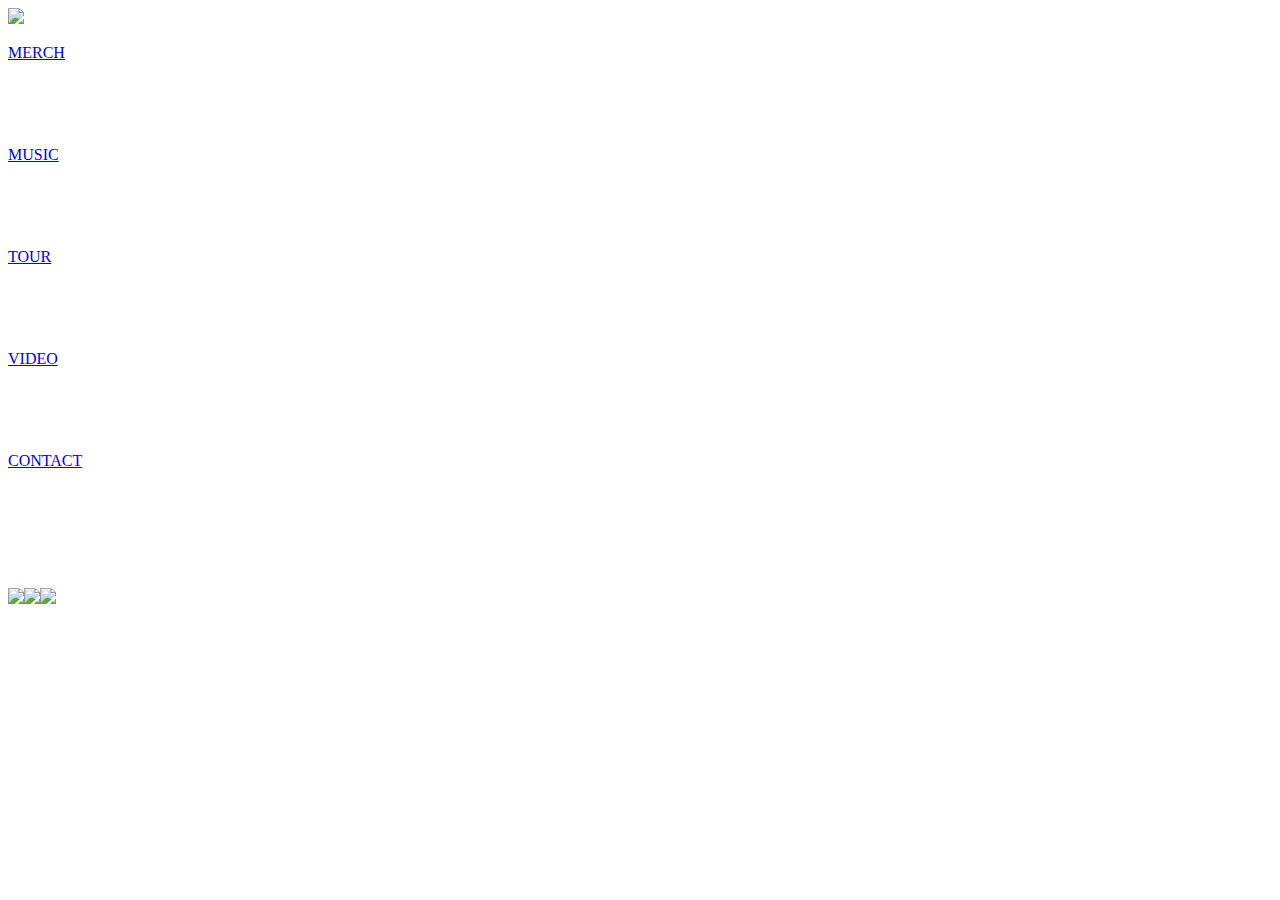
==== index.html @ 7252b364 "index.html" ====
<!DOCTYPE html>
<html>
  <head>
    <title>MIGUEL ANGELES</title>
  <meta charset="utf-8">
  <meta name="viewport" content="width=device-width,initial-scale=1,shrink-to-fit=no"/>
  <meta name="robots" content="index,follow">
  <meta name="generator" content="GrapesJS Studio">
  <meta name="description" content="MIGUEL ANGELES"/>
  <meta name="keywords" content="MIGUEL ANGELES, Band, Music, Hardcore, EDM, Rap"/>
  <link rel="stylesheet" href="./style.css">
  <meta http-equiv="Content-Type" content="text/html; charset=UTF-8"/>
<meta name="referrer" content="same-origin"/>
<script type="text/javascript" async src="./MA1_files/js"></script>
<script async src="./MA1_files/analytics.js"></script>
<script>(function(i,s,o,g,r,a,m){i['GoogleAnalyticsObject']=r;i[r]=i[r]||function(){(i[r].q=i[r].q||[]).push(arguments)},i[r].l=1*new Date();a=s.createElement(o),m=s.getElementsByTagName(o)[0];a.async=1;a.src=g;m.parentNode.insertBefore(a,m)})(window,document,'script','//www.google-analytics.com/analytics.js','ga');ga('create','UA-19183271-1','auto');ga('set','forceSSL',true);ga('set', 'anonymizeIp', true);ga('send','pageview');</script>
<link as="style" rel="preload" href="https://miguelangeles.com/css/site.20210203062313.css"/>
<noscript><link rel="stylesheet" href="css/site.20210203062313.css"/></noscript>
<!--[if lte IE 7]>
<link rel="stylesheet" href="css/site.20210203062313-lteIE7.css" type="text/css">
<![endif]-->
<script>!function(t){var e=!1;try{e=t.document.createElement("link").relList.supports("preload")}catch(t){}if(!e)for(var n=t.document.getElementsByTagName("link"),a=0;a<n.length;a++){var o=n[a];"preload"===o.rel&&"style"===o.getAttribute("as")&&function(t){function e(){if(!t.getAttribute("data-l")){t.setAttribute("data-l",!0),t.addEventListener?t.removeEventListener("load",e):t.attachEvent&&t.detachEvent("onload",e),t.setAttribute("onload",null),t.media="all";var n=window.location.hash;n.length>1&&setTimeout(function(){var t=document.querySelectorAll('[name="'+n.slice(1)+'"]')[0],e=0;if(t.offsetParent)do{e+=t.offsetTop}while(t=t.offsetParent);window.scrollTo(0,e)},100)}}t.addEventListener?t.addEventListener("load",e):t.attachEvent&&t.attachEvent("onload",e),setTimeout(function(){t.rel="stylesheet",t.media="nl x"}),setTimeout(e,3e3)}(o)}}(this);
</script>
  </head>
  <body id="b"><a id="i2sqri" href="./index.html" class="gjs-link-box"><img id="i6ljmd" src="assets/ma_type_2_no_bg_white.png"/></a><div id="iv6al" class="v3 ps3 s3 c2"><p id="iwcblh" class="p"><span class="f2"><a href="https://irlangel.com" target="_blank" rel="noopener" id="i4wc8k" title="MERCH">MERCH</a></span></p><p id="iyt6d6" class="p"><span class="f3"><br/></span></p><p id="i6jngp" class="p"><span class="f3"><br/></span></p><p id="iso1by" class="p"><span class="f2"><a href="https://open.spotify.com/track/5n7ten5j7Xep6rVyoPYCFW?si=888f73e52c3f4d89" target="_blank" rel="noopener" id="icv325" title="MUSIC">MUSIC</a><p id="ili3eg" class="p"><span class="f3"><br/></span></p></span></p><p id="iwwvqk" class="p"><span class="f3"><br/></span></p><p id="it646h" class="p"><span class="f2"><a href="./tour.html" rel="noopener" id="ixics9" title="TOUR">TOUR</a></span></p><p id="iorras" class="p"><span class="f3"><br/></span></p><p id="ijg4ml" class="p"><span class="f3"><br/></span></p><p id="ines0n" class="p"><span class="f2"><a href="./video.html" rel="noopener" id="i60143" title="VIDEO">VIDEO</a></span></p><p id="irxqxt" class="p"><span class="f3"><br/></span></p><p id="if4p1q" class="p"><span class="f3"><br/></span></p><p id="i94x5c" class="p"><span class="f2"><a href="mailto:info@irlangel.com" target="_blank" rel="noopener" id="ijm3og" title="EMAIL">CONTACT</a></span></p><p id="ih2nd6" class="p"><span class="f6"><br/></span></p><p id="itpncx" class="p"><span class="f6"><br/></span></p><p id="ic2pny" class="p"><span class="f6"><br/></span></p></div><script>!function(){var s=["js/jquery.js","js/index.20210203062313.js"],n={},j=0,e=function(e){var o=new XMLHttpRequest;o.open("GET",s[e],!0),o.onload=function(){if(n[e]=o.responseText,2==++j)for(var t in s){var i=document.createElement("script");i.textContent=n[t],document.body.appendChild(i)}},o.send()};for(var o in s)e(o)}();
</script><script type="text/javascript">
var ver=RegExp(/Mozilla\/5\.0 \(Linux; .; Android ([\d.]+)/).exec(navigator.userAgent);if(ver&&parseFloat(ver[1])<5){document.getElementsByTagName('body')[0].className+=' whitespacefix';}
</script><script><!doctype html>
<html lang="en">
<head>
  <meta charset="utf-8">
  <meta http-equiv="x-ua-compatible" content="ie=edge">
  <title>404 Error</title>
  <meta name="viewport" content="width=device-width, initial-scale=1">
  <meta name="robots" content="noindex, nofollow">
  <style>
    @media screen and (max-width:500px) {
      body { font-size: .6em; } 
    }
  </style>
</head>

<body style="text-align: center;">

  <h1 style="font-family: Georgia, serif; color: #4a4a4a; margin-top: 4em; line-height: 1.5;">
    Sorry, this page doesn't exist.<br>Please check the URL or go back a page.
  </h1>
  
  <h2 style="  font-family: Verdana, sans-serif; color: #7d7d7d; font-weight: 300;">
    404 Error. Page Not Found.
  </h2>
  
</body>

</html>
</script><script><!doctype html>
<html lang="en">
<head>
  <meta charset="utf-8">
  <meta http-equiv="x-ua-compatible" content="ie=edge">
  <title>404 Error</title>
  <meta name="viewport" content="width=device-width, initial-scale=1">
  <meta name="robots" content="noindex, nofollow">
  <style>
    @media screen and (max-width:500px) {
      body { font-size: .6em; } 
    }
  </style>
</head>

<body style="text-align: center;">

  <h1 style="font-family: Georgia, serif; color: #4a4a4a; margin-top: 4em; line-height: 1.5;">
    Sorry, this page doesn't exist.<br>Please check the URL or go back a page.
  </h1>
  
  <h2 style="  font-family: Verdana, sans-serif; color: #7d7d7d; font-weight: 300;">
    404 Error. Page Not Found.
  </h2>
  
</body>

</html>
</script><a id="i7ou4x" href="https://instagram.com/miguelangeles" title="ig" target="_blank" class="gjs-link-box"><img src="assets/ig.png" alt="" __nc="" id="it2w7a"/></a><a href="https://tiktok.com/@irlangel" id="iakwbk" title="tiktok" target="_blank" class="gjs-link-box"><img src="assets/tt.png" id="i8kppz" alt=""/></a><a href="https://open.spotify.com/artist/14xRX3JR8H4RWh8R7V3fvZ?si=PTz2CxsxQJKUHTf649_dwg" id="i1qmyw" title="spotify" target="_blank" class="gjs-link-box"><img src="assets/sp.png" id="i0rx5x"/></a><a href="https://www.youtube.com/@MiguelAngeles" id="ij943h" title="youtube" target="_blank" class="gjs-link-box"><img src="assets/yt.png" id="iqjqoj"/></a><a href="https://soundcloud.com/miguelangeles" id="ifm41h" title="soundcloud" target="_blank" class="gjs-link-box"><img src="assets/sc.png" id="ilwk8g"/></a></body>
</html>
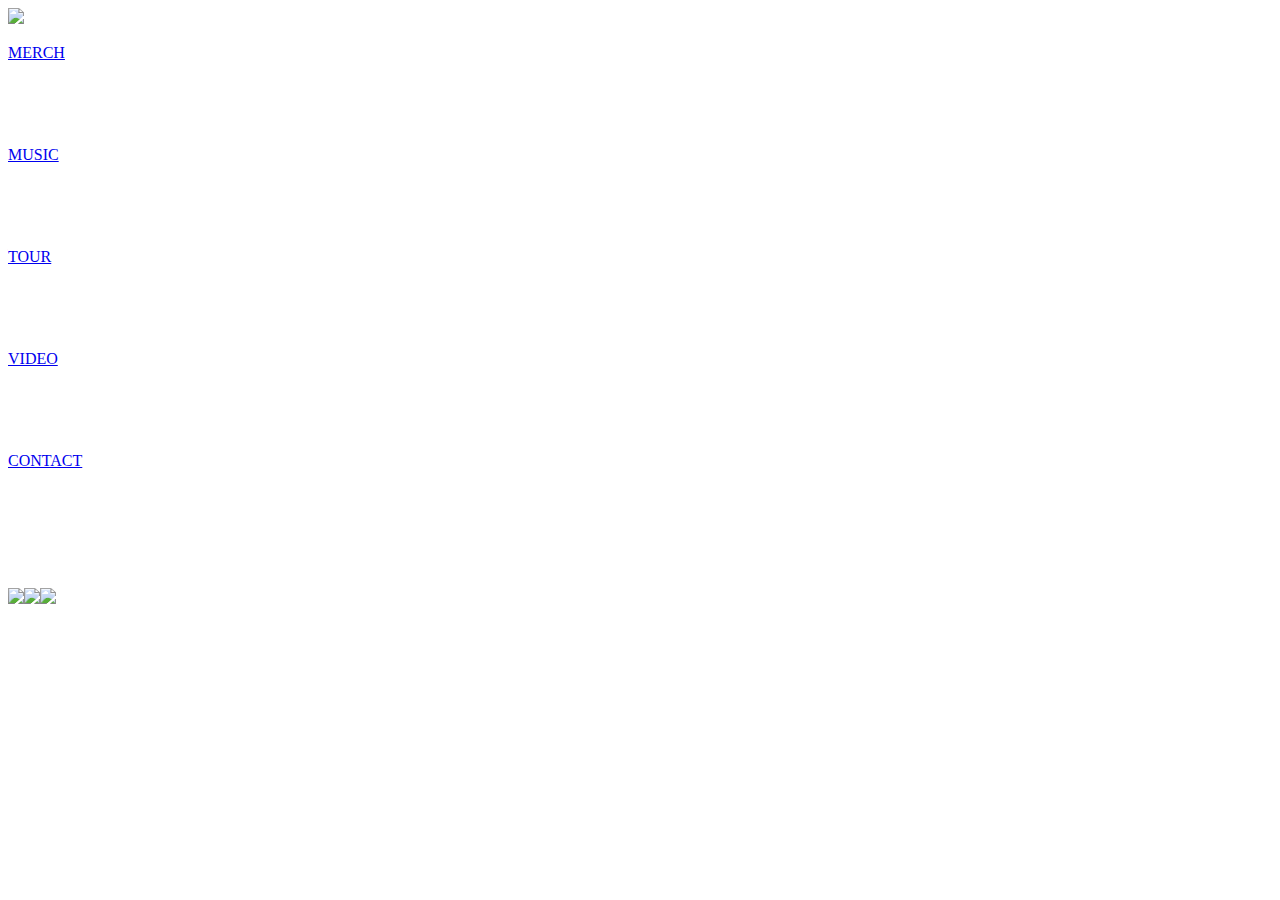
==== commit a7d9f789: "index.html" ====
--- a/index.html
+++ b/index.html
@@ -7,14 +7,14 @@
   <meta name="robots" content="index,follow">
   <meta name="generator" content="GrapesJS Studio">
   <meta name="description" content="MIGUEL ANGELES"/>
-  <meta name="keywords" content="MIGUEL ANGELES, Band, Music, Hardcore, EDM, Rap"/>
+  <meta name="keywords" content="MIGUEL ANGELES, Band, Music, Hardcore, Irlangel, Rap, EDM"/>
   <link rel="stylesheet" href="./style.css">
   <meta http-equiv="Content-Type" content="text/html; charset=UTF-8"/>
 <meta name="referrer" content="same-origin"/>
 <script type="text/javascript" async src="./MA1_files/js"></script>
 <script async src="./MA1_files/analytics.js"></script>
 <script>(function(i,s,o,g,r,a,m){i['GoogleAnalyticsObject']=r;i[r]=i[r]||function(){(i[r].q=i[r].q||[]).push(arguments)},i[r].l=1*new Date();a=s.createElement(o),m=s.getElementsByTagName(o)[0];a.async=1;a.src=g;m.parentNode.insertBefore(a,m)})(window,document,'script','//www.google-analytics.com/analytics.js','ga');ga('create','UA-19183271-1','auto');ga('set','forceSSL',true);ga('set', 'anonymizeIp', true);ga('send','pageview');</script>
-<link as="style" rel="preload" href="https://miguelangeles.com/css/site.20210203062313.css"/>
+<link as="style" rel="preload" href="https://MIGUELANGELES.com/css/site.20210203062313.css"/>
 <noscript><link rel="stylesheet" href="css/site.20210203062313.css"/></noscript>
 <!--[if lte IE 7]>
 <link rel="stylesheet" href="css/site.20210203062313-lteIE7.css" type="text/css">
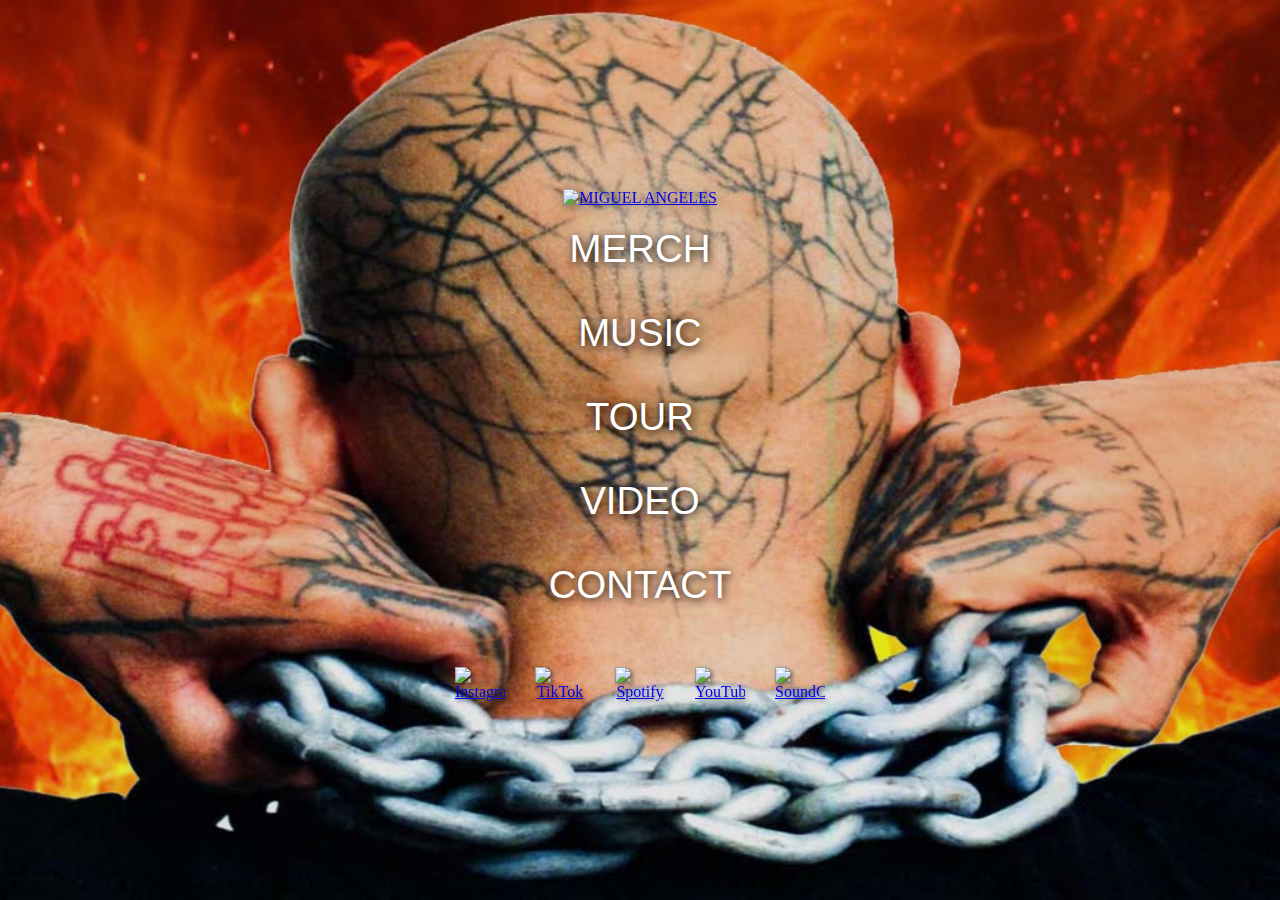
==== commit 53d50c33: "Add files via upload" ====
--- a/index.html
+++ b/index.html
@@ -1,85 +1,35 @@
 <!DOCTYPE html>
-<html>
-  <head>
+<html lang="en-us">
+<head>
     <title>MIGUEL ANGELES</title>
-  <meta charset="utf-8">
-  <meta name="viewport" content="width=device-width,initial-scale=1,shrink-to-fit=no"/>
-  <meta name="robots" content="index,follow">
-  <meta name="generator" content="GrapesJS Studio">
-  <meta name="description" content="MIGUEL ANGELES"/>
-  <meta name="keywords" content="MIGUEL ANGELES, Band, Music, Hardcore, Irlangel, Rap, EDM"/>
-  <link rel="stylesheet" href="./style.css">
-  <meta http-equiv="Content-Type" content="text/html; charset=UTF-8"/>
-<meta name="referrer" content="same-origin"/>
-<script type="text/javascript" async src="./MA1_files/js"></script>
-<script async src="./MA1_files/analytics.js"></script>
-<script>(function(i,s,o,g,r,a,m){i['GoogleAnalyticsObject']=r;i[r]=i[r]||function(){(i[r].q=i[r].q||[]).push(arguments)},i[r].l=1*new Date();a=s.createElement(o),m=s.getElementsByTagName(o)[0];a.async=1;a.src=g;m.parentNode.insertBefore(a,m)})(window,document,'script','//www.google-analytics.com/analytics.js','ga');ga('create','UA-19183271-1','auto');ga('set','forceSSL',true);ga('set', 'anonymizeIp', true);ga('send','pageview');</script>
-<link as="style" rel="preload" href="https://MIGUELANGELES.com/css/site.20210203062313.css"/>
-<noscript><link rel="stylesheet" href="css/site.20210203062313.css"/></noscript>
-<!--[if lte IE 7]>
-<link rel="stylesheet" href="css/site.20210203062313-lteIE7.css" type="text/css">
-<![endif]-->
-<script>!function(t){var e=!1;try{e=t.document.createElement("link").relList.supports("preload")}catch(t){}if(!e)for(var n=t.document.getElementsByTagName("link"),a=0;a<n.length;a++){var o=n[a];"preload"===o.rel&&"style"===o.getAttribute("as")&&function(t){function e(){if(!t.getAttribute("data-l")){t.setAttribute("data-l",!0),t.addEventListener?t.removeEventListener("load",e):t.attachEvent&&t.detachEvent("onload",e),t.setAttribute("onload",null),t.media="all";var n=window.location.hash;n.length>1&&setTimeout(function(){var t=document.querySelectorAll('[name="'+n.slice(1)+'"]')[0],e=0;if(t.offsetParent)do{e+=t.offsetTop}while(t=t.offsetParent);window.scrollTo(0,e)},100)}}t.addEventListener?t.addEventListener("load",e):t.attachEvent&&t.attachEvent("onload",e),setTimeout(function(){t.rel="stylesheet",t.media="nl x"}),setTimeout(e,3e3)}(o)}}(this);
-</script>
-  </head>
-  <body id="b"><a id="i2sqri" href="./index.html" class="gjs-link-box"><img id="i6ljmd" src="assets/ma_type_2_no_bg_white.png"/></a><div id="iv6al" class="v3 ps3 s3 c2"><p id="iwcblh" class="p"><span class="f2"><a href="https://irlangel.com" target="_blank" rel="noopener" id="i4wc8k" title="MERCH">MERCH</a></span></p><p id="iyt6d6" class="p"><span class="f3"><br/></span></p><p id="i6jngp" class="p"><span class="f3"><br/></span></p><p id="iso1by" class="p"><span class="f2"><a href="https://open.spotify.com/track/5n7ten5j7Xep6rVyoPYCFW?si=888f73e52c3f4d89" target="_blank" rel="noopener" id="icv325" title="MUSIC">MUSIC</a><p id="ili3eg" class="p"><span class="f3"><br/></span></p></span></p><p id="iwwvqk" class="p"><span class="f3"><br/></span></p><p id="it646h" class="p"><span class="f2"><a href="./tour.html" rel="noopener" id="ixics9" title="TOUR">TOUR</a></span></p><p id="iorras" class="p"><span class="f3"><br/></span></p><p id="ijg4ml" class="p"><span class="f3"><br/></span></p><p id="ines0n" class="p"><span class="f2"><a href="./video.html" rel="noopener" id="i60143" title="VIDEO">VIDEO</a></span></p><p id="irxqxt" class="p"><span class="f3"><br/></span></p><p id="if4p1q" class="p"><span class="f3"><br/></span></p><p id="i94x5c" class="p"><span class="f2"><a href="mailto:info@irlangel.com" target="_blank" rel="noopener" id="ijm3og" title="EMAIL">CONTACT</a></span></p><p id="ih2nd6" class="p"><span class="f6"><br/></span></p><p id="itpncx" class="p"><span class="f6"><br/></span></p><p id="ic2pny" class="p"><span class="f6"><br/></span></p></div><script>!function(){var s=["js/jquery.js","js/index.20210203062313.js"],n={},j=0,e=function(e){var o=new XMLHttpRequest;o.open("GET",s[e],!0),o.onload=function(){if(n[e]=o.responseText,2==++j)for(var t in s){var i=document.createElement("script");i.textContent=n[t],document.body.appendChild(i)}},o.send()};for(var o in s)e(o)}();
-</script><script type="text/javascript">
-var ver=RegExp(/Mozilla\/5\.0 \(Linux; .; Android ([\d.]+)/).exec(navigator.userAgent);if(ver&&parseFloat(ver[1])<5){document.getElementsByTagName('body')[0].className+=' whitespacefix';}
-</script><script><!doctype html>
-<html lang="en">
-<head>
-  <meta charset="utf-8">
-  <meta http-equiv="x-ua-compatible" content="ie=edge">
-  <title>404 Error</title>
-  <meta name="viewport" content="width=device-width, initial-scale=1">
-  <meta name="robots" content="noindex, nofollow">
-  <style>
-    @media screen and (max-width:500px) {
-      body { font-size: .6em; } 
-    }
-  </style>
+    <meta charset="utf-8">
+    <meta name="viewport" content="width=device-width,initial-scale=1,shrink-to-fit=no"/>
+    <meta name="robots" content="index,follow">
+    <meta name="description" content="MIGUEL ANGELES"/>
+    <link rel="stylesheet" href="./style.css">
 </head>
-
-<body style="text-align: center;">
-
-  <h1 style="font-family: Georgia, serif; color: #4a4a4a; margin-top: 4em; line-height: 1.5;">
-    Sorry, this page doesn't exist.<br>Please check the URL or go back a page.
-  </h1>
-  
-  <h2 style="  font-family: Verdana, sans-serif; color: #7d7d7d; font-weight: 300;">
-    404 Error. Page Not Found.
-  </h2>
-  
+<body>
+    <div class="background-overlay"></div>
+    <div class="container">
+        <a href="./index.html" class="logo">
+            <img src="assets/ma_type_2_no_bg_white.png" alt="MIGUEL ANGELES"/>
+        </a>
+        
+        <nav class="nav-links">
+            <a href="https://irlangel.com" target="_blank">MERCH</a>
+            <a href="https://open.spotify.com/track/5n7ten5j7Xep6rVyoPYCFW?si=888f73e52c3f4d89" target="_blank">MUSIC</a>
+            <a href="./tour.html">TOUR</a>
+            <a href="./video.html">VIDEO</a>
+            <a href="./contact.html">CONTACT</a>
+        </nav>
+        
+        <div class="social-links">
+            <a href="https://instagram.com/miguelangeles" target="_blank"><img src="assets/ig.png" alt="Instagram"/></a>
+            <a href="https://tiktok.com/@irlangel" target="_blank"><img src="assets/tt.png" alt="TikTok"/></a>
+            <a href="https://open.spotify.com/artist/14xRX3JR8H4RWh8R7V3fvZ?si=PTz2CxsxQJKUHTf649_dwg" target="_blank"><img src="assets/sp.png" alt="Spotify"/></a>
+            <a href="https://www.youtube.com/@MiguelAngeles" target="_blank"><img src="assets/yt.png" alt="YouTube"/></a>
+            <a href="https://soundcloud.com/miguelangeles" target="_blank"><img src="assets/sc.png" alt="SoundCloud"/></a>
+        </div>
+    </div>
 </body>
-
-</html>
-</script><script><!doctype html>
-<html lang="en">
-<head>
-  <meta charset="utf-8">
-  <meta http-equiv="x-ua-compatible" content="ie=edge">
-  <title>404 Error</title>
-  <meta name="viewport" content="width=device-width, initial-scale=1">
-  <meta name="robots" content="noindex, nofollow">
-  <style>
-    @media screen and (max-width:500px) {
-      body { font-size: .6em; } 
-    }
-  </style>
-</head>
-
-<body style="text-align: center;">
-
-  <h1 style="font-family: Georgia, serif; color: #4a4a4a; margin-top: 4em; line-height: 1.5;">
-    Sorry, this page doesn't exist.<br>Please check the URL or go back a page.
-  </h1>
-  
-  <h2 style="  font-family: Verdana, sans-serif; color: #7d7d7d; font-weight: 300;">
-    404 Error. Page Not Found.
-  </h2>
-  
-</body>
-
-</html>
-</script><a id="i7ou4x" href="https://instagram.com/miguelangeles" title="ig" target="_blank" class="gjs-link-box"><img src="assets/ig.png" alt="" __nc="" id="it2w7a"/></a><a href="https://tiktok.com/@irlangel" id="iakwbk" title="tiktok" target="_blank" class="gjs-link-box"><img src="assets/tt.png" id="i8kppz" alt=""/></a><a href="https://open.spotify.com/artist/14xRX3JR8H4RWh8R7V3fvZ?si=PTz2CxsxQJKUHTf649_dwg" id="i1qmyw" title="spotify" target="_blank" class="gjs-link-box"><img src="assets/sp.png" id="i0rx5x"/></a><a href="https://www.youtube.com/@MiguelAngeles" id="ij943h" title="youtube" target="_blank" class="gjs-link-box"><img src="assets/yt.png" id="iqjqoj"/></a><a href="https://soundcloud.com/miguelangeles" id="ifm41h" title="soundcloud" target="_blank" class="gjs-link-box"><img src="assets/sc.png" id="ilwk8g"/></a></body>
-</html>
+</html>--- a/style.css
+++ b/style.css
@@ -0,0 +1,262 @@
+body {
+    margin: 0;
+    padding: 0;
+    display: flex;
+    flex-direction: column;
+    align-items: center;
+    justify-content: center;
+    min-height: 100vh;
+    background: url('assets/mafire.jpg') center center/contain no-repeat;
+    background-size: cover;
+    background-color: black;
+    
+    text-align: center;
+    overflow-x: hidden;
+    scroll-behavior: smooth;
+}
+
+.background-overlay {
+    position: absolute;
+    top: 0;
+    left: 0;
+    width: 100%;
+    height: 100%;
+    background: rgba(0, 0, 0, 0.1); /* Adjust opacity to control brightness */
+    z-index: -1;
+}
+
+.container {
+    display:contents;
+    flex-direction: column;
+    align-items: center;
+    justify-content: center;
+    width: 100%;
+    height: 100vh;
+    padding: 0 20px;
+}
+
+.logo img {
+    max-width: 100%;
+    height: auto;
+    margin-top: 20px;
+    margin-bottom: 10px;
+    filter: drop-shadow(2px 2px 6px rgba(0, 0, 0, 0.5));
+}
+
+.nav-links {
+    display: flex;
+    flex-direction: column;
+    align-items: center;
+    justify-content: center;
+    gap: 20px;
+    font-size: 20px;
+}
+
+.nav-links a {
+    color: white;
+    text-decoration: none;
+    font-family: Impact, Charcoal, sans-serif;
+    font-size: 3vw;
+    text-shadow: 1px 2px 10px black;
+    padding: 10px 0;
+}
+
+.social-links {
+    display: flex;
+    flex-direction: row;
+    justify-content: center;
+    align-items: center;
+    gap: 30px;
+    margin-top: 40px;
+    width: 100%;
+    flex-wrap: nowrap;
+    padding: 10px 0;
+}
+
+.social-links a {
+    display: inline-block;
+}
+
+.social-links img {
+    width: 8vw;
+    height: auto;
+    max-width: 50px;
+    margin-bottom: 20px;
+    filter: drop-shadow(2px 2px 2px rgba(0, 0, 0, 0.5));
+}
+
+/* CONTACT PAGE STYLING */
+.contact-form {
+    background: rgba(0, 0, 0, 0.0);
+    padding:10px;
+    border-radius: 10px;
+    width: 80%;
+    max-width: 600px;
+    text-align: center;
+    color: white;
+    margin-top: 0px;
+}
+
+.contact-form h2 {
+    text-align: center;
+    font-size: 2em;
+}
+
+.contact-form label {
+    display: block;
+    margin: 10px 0 5px;
+    font-size: 1.2em;
+}
+
+.contact-form input,
+.contact-form select,
+.contact-form textarea {
+    width: 90%;
+    max-width: 90%;
+    padding: 10px;
+    margin-bottom: 15px;
+    border: none;
+    border-radius: 5px;
+    font-size: 1em;
+}
+
+.contact-form button {
+    display: block;
+    width: 40%;
+    max-width: 200px;
+    padding: 10px;
+    background-color: #4CAF50;
+    color: white;
+    font-size: 1.2em;
+    border: none;
+    margin-top: 20px;
+    border-radius: 5px;
+    cursor: pointer;
+    margin-left: auto;
+    margin-right: auto;
+    margin-bottom: 60px;
+    
+}
+
+/* TOUR PAGE STYLING */
+
+.tour-table {
+    display: flex;
+    flex-direction: column;
+    width: 80%;
+    max-width: 1000px;
+    margin: 20px auto;
+    text-align: left;
+    margin-top: 50px;
+}
+
+.row {
+    display: flex;
+    color: white;
+    font-size: 1.7em;
+    font-weight: bolder;
+    justify-content: space-between;
+    padding: 10px;
+    text-shadow: 1px 2px 3px black;
+}
+
+/*.header {
+    font-weight: bold;
+    text-transform: uppercase;
+}*/
+
+.column {
+    flex: 1;
+    text-align: center;
+}
+
+.column a {
+    color: blue;
+    text-decoration: none;
+    font-weight: bold;
+}
+
+
+/* VIDEO PAGE STYLING */
+.video-container {
+    display: flex;
+    flex-direction: column;
+    align-items: center;
+    width: 100%;
+    padding: 20px 0;
+    min-height: 100vh;
+    overflow-y: auto;
+    justify-content: flex-start;
+    position: relative;
+    scroll-behavior: smooth;
+}
+
+.video-section {
+    display: flex;
+    flex-direction: column;
+    align-items: center;
+    gap: 40px;
+    width: 80%;
+    margin-top: 0px;
+    padding-top: 20px;
+}
+
+.video-section iframe {
+    width: 100%;
+    max-width: 800px;
+    height: 450px;
+    border: none;
+}
+
+/* Responsive Design */
+@media (max-width: 768px) {
+    .nav-links a {
+        font-size: 5vw;
+    }
+    .social-links img {
+        width: 10vw;
+    }
+    .contact-form {
+        width: 90%;
+        padding: 20px;
+    }
+    .contact-form h2 {
+        font-size: 1.8em;
+    }
+    .row {
+        flex-direction: column;
+        align-items: center;
+    }
+    .video-section iframe {
+        height: 300px;
+    }
+}
+
+@media (max-width: 480px) {
+    .nav-links a {
+        font-size: 6vw;
+    }
+    .social-links {
+        flex-wrap: nowrap;
+        gap: 10px;
+    }
+    .social-links img {
+        width: 12vw;
+    }
+    .contact-form {
+        width: 95%;
+        padding: 15px;
+    }
+    .contact-form h2 {
+        font-size: 1.5em;
+    }
+    .tour-section {
+        font-size: 4vw;
+    }
+    .tour-dates {
+        font-size: 3vw;
+    }
+    .video-section iframe {
+        height: 200px;
+    }
+}
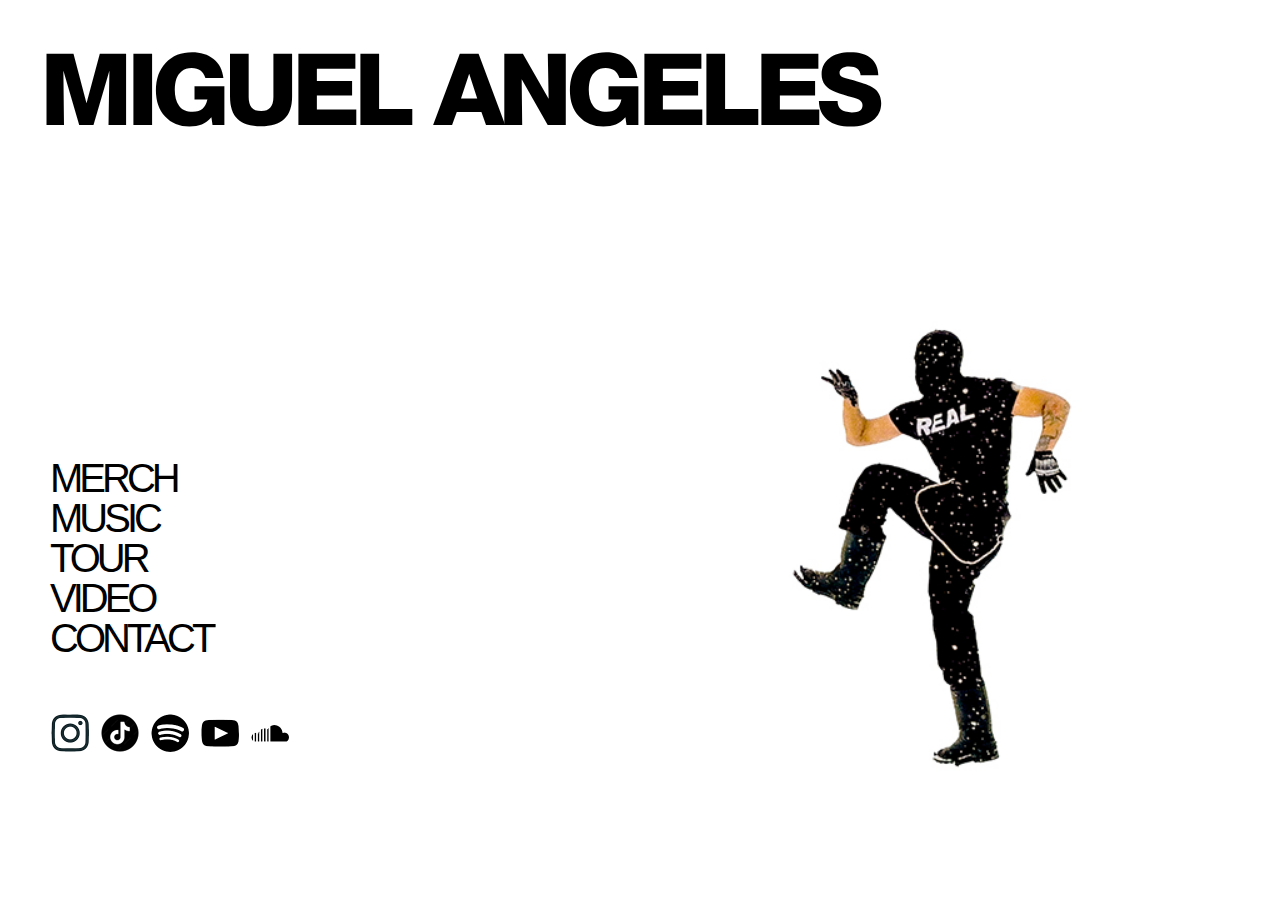
==== commit d85ed6e2: "Merge 0bb2cb022d3e0f48e8da2e13b001007b848cece5 into a5bce7cc9e488d2a58c63e8785d71d1810a6a4ec" ====
--- a/index.html
+++ b/index.html
@@ -11,9 +11,17 @@
 <body>
     <div class="background-overlay"></div>
     <div class="container">
+       
+        <!-- HIDING LOGO IMAGE
         <a href="./index.html" class="logo">
             <img src="assets/ma_type_2_no_bg_white.png" alt="MIGUEL ANGELES"/>
         </a>
+        -->
+
+        <nav class="text-logo">
+            <a href="./index.html">MIGUEL ANGELES</a>
+        </nav>
+        
         
         <nav class="nav-links">
             <a href="https://irlangel.com" target="_blank">MERCH</a>
@@ -24,11 +32,11 @@
         </nav>
         
         <div class="social-links">
-            <a href="https://instagram.com/miguelangeles" target="_blank"><img src="assets/ig.png" alt="Instagram"/></a>
-            <a href="https://tiktok.com/@irlangel" target="_blank"><img src="assets/tt.png" alt="TikTok"/></a>
-            <a href="https://open.spotify.com/artist/14xRX3JR8H4RWh8R7V3fvZ?si=PTz2CxsxQJKUHTf649_dwg" target="_blank"><img src="assets/sp.png" alt="Spotify"/></a>
-            <a href="https://www.youtube.com/@MiguelAngeles" target="_blank"><img src="assets/yt.png" alt="YouTube"/></a>
-            <a href="https://soundcloud.com/miguelangeles" target="_blank"><img src="assets/sc.png" alt="SoundCloud"/></a>
+            <a href="https://instagram.com/miguelangeles" target="_blank"><img src="assets/blackicons/ig.png" alt="Instagram"/></a>
+            <a href="https://tiktok.com/@irlangel" target="_blank"><img src="assets/blackicons/tt.png" alt="TikTok"/></a>
+            <a href="https://open.spotify.com/artist/14xRX3JR8H4RWh8R7V3fvZ?si=PTz2CxsxQJKUHTf649_dwg" target="_blank"><img src="assets/blackicons/sp.png" alt="Spotify"/></a>
+            <a href="https://www.youtube.com/@MiguelAngeles" target="_blank"><img src="assets/blackicons/yt.png" alt="YouTube"/></a>
+            <a href="https://soundcloud.com/miguelangeles" target="_blank"><img src="assets/blackicons/sc.png" alt="SoundCloud"/></a>
         </div>
     </div>
 </body>
--- a/style.css
+++ b/style.css
@@ -1,35 +1,53 @@
+
+@font-face {
+    font-family: "aa1";
+    src:url("assets/fonts/AVGARDM_2.ttf"); format ("truetype");
+}
+
+
+@font-face {
+    font-family: "aa2";
+    src:url("assets/fonts/avantbedbold.ttf"); format ("truetype");
+}
+
+@font-face {
+    font-family: "aa3";
+    src:url("assets/fonts/helneueheavy.ttf"); format ("truetype");
+}
+
+
 body {
     margin: 0;
     padding: 0;
     display: flex;
     flex-direction: column;
-    align-items: center;
-    justify-content: center;
+    align-items: left;
+   /* justify-content: center;*/
     min-height: 100vh;
-    background: url('assets/mafire.jpg') center center/contain no-repeat;
+    background: url('assets/whitebg2.jpg') center center/contain no-repeat;
     background-size: cover;
     background-color: black;
-    
-    text-align: center;
+    text-align: left;
     overflow-x: hidden;
     scroll-behavior: smooth;
 }
 
+/* THIS REDUCES BRIGHTNESS OF BACKGROUND */
 .background-overlay {
     position: absolute;
     top: 0;
     left: 0;
     width: 100%;
     height: 100%;
-    background: rgba(0, 0, 0, 0.1); /* Adjust opacity to control brightness */
+    background: rgba(0, 0, 0, 0.0); /* Adjust opacity to control brightness */
     z-index: -1;
 }
 
 .container {
     display:contents;
     flex-direction: column;
-    align-items: center;
-    justify-content: center;
+    align-items: left;
+    /*justify-content: center;*/
     width: 100%;
     height: 100vh;
     padding: 0 20px;
@@ -43,31 +61,58 @@
     filter: drop-shadow(2px 2px 6px rgba(0, 0, 0, 0.5));
 }
 
+.text-logo {
+    display: flex;
+    flex-direction: column;
+    align-items: left;
+    /*justify-content: center;*/
+    gap: 40px;
+    font-size: 20px;
+    margin-top: 40px;
+    margin-left: 2em;
+}
+
+.text-logo a {
+    color: black;
+    text-decoration: none;
+    font-family: "aa3";
+    font-weight: bold;
+    font-size: 100px;
+    letter-spacing: -0.06em;
+    /*text-shadow: 1px 2px 10px black;*/
+    padding: 10px 0;
+}
+
 .nav-links {
     display: flex;
     flex-direction: column;
-    align-items: center;
+    align-items: left;
     justify-content: center;
-    gap: 20px;
+    gap: 0px;
     font-size: 20px;
+    margin-top: 300px;
+    margin-left: 50px;
 }
 
 .nav-links a {
-    color: white;
+    color: black;
     text-decoration: none;
-    font-family: Impact, Charcoal, sans-serif;
-    font-size: 3vw;
-    text-shadow: 1px 2px 10px black;
-    padding: 10px 0;
+    font-family: sans-serif;
+    font-size: 40px;
+    font-weight: 400;
+    letter-spacing:-4px;
+    line-height: 1;
+    /*text-shadow: 1px 2px 10px black;*/
+    padding: 0px 0;
 }
 
 .social-links {
     display: flex;
     flex-direction: row;
-    justify-content: center;
-    align-items: center;
-    gap: 30px;
+    align-items: flex-start;
+    gap: 0px;
     margin-top: 40px;
+    margin-left: 45px;
     width: 100%;
     flex-wrap: nowrap;
     padding: 10px 0;
@@ -78,23 +123,94 @@
 }
 
 .social-links img {
+    : black;
     width: 8vw;
     height: auto;
     max-width: 50px;
     margin-bottom: 20px;
-    filter: drop-shadow(2px 2px 2px rgba(0, 0, 0, 0.5));
+    align-content: center;
+    /*filter: drop-shadow(2px 2px 2px rgba(0, 0, 0, 0.5));*/
+}
+
+/* TOUR PAGE STYLING */
+
+.tour-table {
+    display: flex;
+    flex-direction: column;
+    width: 70%;
+    max-width: 900px;
+    padding: 10px;
+    text-align: left;
+    margin-top: 50px;
+    margin-left: 45px;
+}
+
+.row {
+    display: flex;
+    font-family: sans-serif;
+    color: black;
+    font-size: 1.7em;
+    font-weight: bolder;
+    justify-content: space-between;
+    padding: 10px;
+    margin-bottom: 0px;
+    /*text-shadow: 1px 2px 3px black;*/
+}
+
+/*.header {
+    font-weight: bold;
+    text-transform: uppercase;
+}*/
+
+.column {
+    flex: 1;
+    text-align: left;
+}
+
+.column a {
+    color: red;
+    text-decoration: none;
+    font-weight: bold;
+}
+
+
+/* VIDEO PAGE STYLING */
+.video-container {
+    display: flex;
+    flex-direction: column;
+    align-items: flex-start;
+    width: 100%;
+    padding: 20px 0;
+}
+
+.video-section {
+    display: flex;
+    flex-direction: column;
+    align-items: flex-start;
+    gap: 40px;
+    width: 80%;
+    margin-left: 45px;
+    padding-top: 20px;
+}
+
+.video-section iframe {
+    width: 100%;
+    max-width: 800px;
+    height: 450px;
+    border: none;
 }
 
 /* CONTACT PAGE STYLING */
 .contact-form {
-    background: rgba(0, 0, 0, 0.0);
-    padding:10px;
-    border-radius: 10px;
-    width: 80%;
-    max-width: 600px;
-    text-align: center;
+    background: rgba(0, 0, 0, .0);
+    padding: 10px;
+    border-radius: 0px;
+    width: 30%;
+    max-width: 1000px;
+    text-align: left;
     color: white;
-    margin-top: 0px;
+    margin-top: 30px;
+    margin-left: 45px;
 }
 
 .contact-form h2 {
@@ -105,19 +221,34 @@
 .contact-form label {
     display: block;
     margin: 10px 0 5px;
+    font-family: sans-serif;
     font-size: 1.2em;
+    color: black;
 }
 
 .contact-form input,
 .contact-form select,
 .contact-form textarea {
-    width: 90%;
-    max-width: 90%;
+    width: 100%;
+    font-family: sans-serif;
+    font-size: 18px !important;
+    font-weight: 100 !important;
+    color: black;
     padding: 10px;
     margin-bottom: 15px;
-    border: none;
+    border: 1px solid #000;
     border-radius: 5px;
     font-size: 1em;
+    background-color: white;
+}
+
+.contact-form input,
+.contact-form textarea {
+    max-width: 96%;
+}
+
+.contact-form select {
+    max-width: 100%; /* Ensure it matches input and textarea */
 }
 
 .contact-form button {
@@ -127,136 +258,131 @@
     padding: 10px;
     background-color: #4CAF50;
     color: white;
-    font-size: 1.2em;
+    font-size: 1.3em;
     border: none;
     margin-top: 20px;
     border-radius: 5px;
     cursor: pointer;
     margin-left: auto;
     margin-right: auto;
-    margin-bottom: 60px;
+    margin-bottom: 30px;
     
 }
 
-/* TOUR PAGE STYLING */
-
-.tour-table {
-    display: flex;
-    flex-direction: column;
-    width: 80%;
-    max-width: 1000px;
-    margin: 20px auto;
-    text-align: left;
-    margin-top: 50px;
-}
-
-.row {
-    display: flex;
-    color: white;
-    font-size: 1.7em;
-    font-weight: bolder;
-    justify-content: space-between;
-    padding: 10px;
-    text-shadow: 1px 2px 3px black;
-}
-
-/*.header {
-    font-weight: bold;
-    text-transform: uppercase;
-}*/
-
-.column {
-    flex: 1;
-    text-align: center;
-}
-
-.column a {
-    color: blue;
-    text-decoration: none;
-    font-weight: bold;
-}
-
-
-/* VIDEO PAGE STYLING */
-.video-container {
-    display: flex;
-    flex-direction: column;
-    align-items: center;
-    width: 100%;
-    padding: 20px 0;
-    min-height: 100vh;
-    overflow-y: auto;
-    justify-content: flex-start;
-    position: relative;
-    scroll-behavior: smooth;
-}
-
-.video-section {
-    display: flex;
-    flex-direction: column;
-    align-items: center;
-    gap: 40px;
-    width: 80%;
-    margin-top: 0px;
-    padding-top: 20px;
-}
-
-.video-section iframe {
-    width: 100%;
-    max-width: 800px;
-    height: 450px;
-    border: none;
-}
-
 /* Responsive Design */
-@media (max-width: 768px) {
+@media (max-width: 768px) {   
+    body {
+    background: white;
+  }
+    .text-logo a {
+        font-size: 3.5em;
+    }
     .nav-links a {
-        font-size: 5vw;
+        font-size: 7vw;
     }
     .social-links img {
         width: 10vw;
     }
+    .row {
+        flex-direction: column;
+        align-items: left;
+        margin-bottom: 30px;
+    }
+    .row:last-child {
+        margin-bottom: 0;
+    }
+    .video-container {
+        align-items: center;
+    }
+    .video-section {
+        width: 90%;
+        margin-left: auto;
+        margin-right: auto;
+        align-items: center;
+        text-align: center;
+    }
+    .video-section iframe {
+        width: 90%;
+        height: auto;
+        
+    }
     .contact-form {
-        width: 90%;
+        width: 80%;
         padding: 20px;
     }
     .contact-form h2 {
         font-size: 1.8em;
     }
-    .row {
-        flex-direction: column;
-        align-items: center;
-    }
-    .video-section iframe {
-        height: 300px;
+    .contact-form select {
+       text-align: center;
     }
 }
 
 @media (max-width: 480px) {
+    body         {
+    background: white;
+    }
+    .text-logo a {
+        align-content: center;
+        font-size: 3.5em;
+    }
+    .nav-links {
+        margin-top: 230px;
+        margin-left: 35px;
+    }
     .nav-links a {
-        font-size: 6vw;
+        text-align: center
+        padding: 7px;
+        font-size: 10vw;
+        font-weight: 100px;
     }
     .social-links {
-        flex-wrap: nowrap;
         gap: 10px;
+        max-width: 80%;
+        justify-content: right;
+        margin-left: auto;
+        margin-right: auto;
+    
     }
     .social-links img {
         width: 12vw;
     }
+    .tour-section {
+        font-size: 4vw;
+    }
+    .tour-dates {
+        font-size: 3vw;
+    }
+    .video-container {
+        align-items: center;
+    }
+    .video-section {
+        width: 90%;
+        margin-left: auto;
+        margin-right: auto;
+        align-items: center;
+        text-align: center;
+    }
+    .video-section iframe {
+        width: 90%;
+        height: auto;
+        
+    }
     .contact-form {
-        width: 95%;
-        padding: 15px;
+        align-items: center;
+        width: 75%;
+        padding: 0px;
+        margin-bottom: -20px;
     }
     .contact-form h2 {
         font-size: 1.5em;
     }
-    .tour-section {
-        font-size: 4vw;
-    }
-    .tour-dates {
-        font-size: 3vw;
-    }
-    .video-section iframe {
-        height: 200px;
-    }
-}
+    .contact-form input,
+    .contact-form textarea {
+    max-width: 94%;
+    }
+    .contact-form select {
+        text-align: center;
+        
+    }
+}
